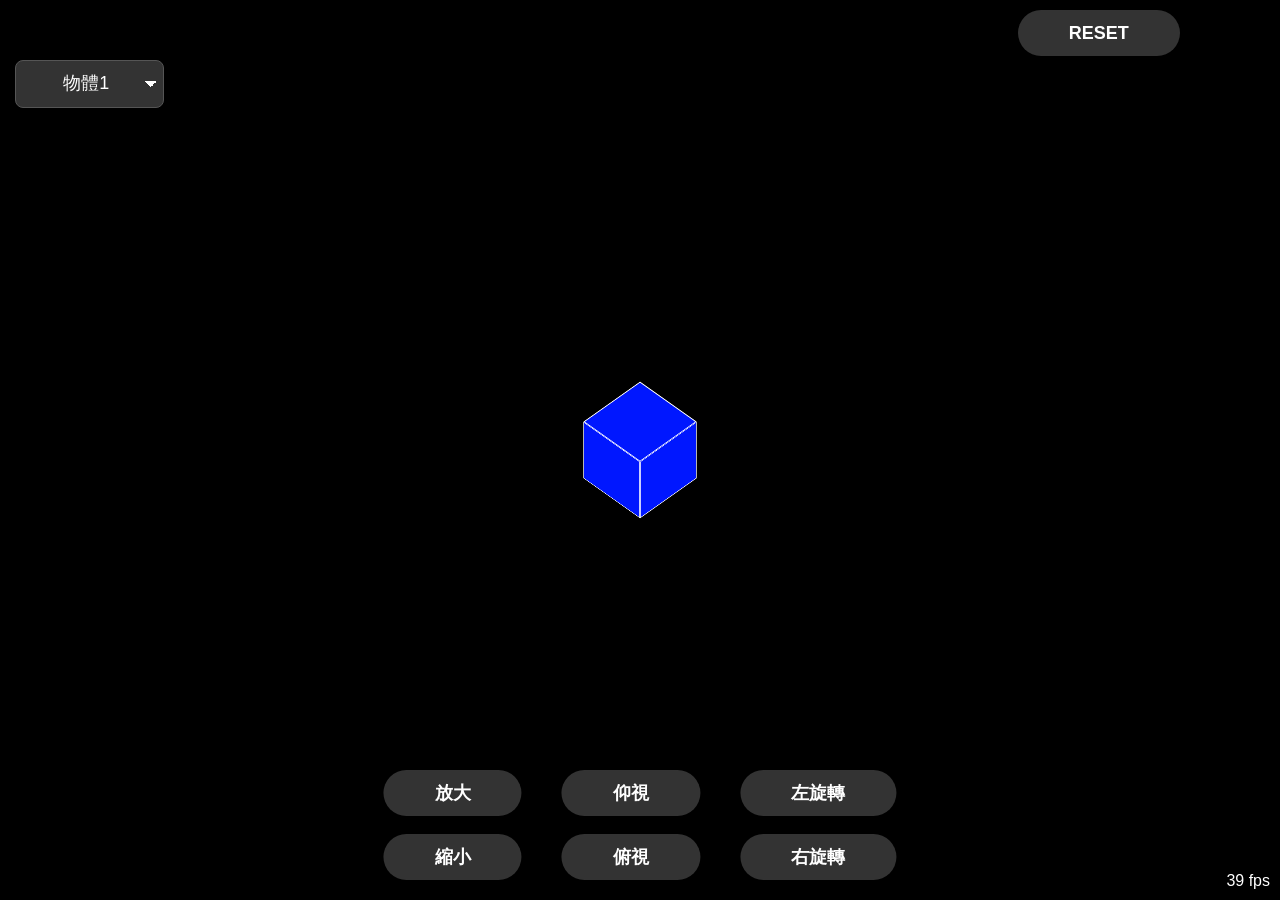
==== index (1).html @ 178dab09 "Add files via upload" ====
<!DOCTYPE html>
<html lang="en" dir="ltr">
<head>
    <title>WebGL Gaussian Splat Viewer</title>
    <meta charset="utf-8" />
    <meta name="viewport"
          content="width=device-width, initial-scale=1, minimum-scale=1, maximum-scale=1, user-scalable=no" />
    <meta name="apple-mobile-web-app-capable" content="yes" />
    <meta name="apple-mobile-web-app-status-bar-style" content="black-translucent" />

    <!-- 內嵌樣式表（原本的 styles.css 內容） -->
    <style>
    /* =====================================================
       1. 全域變數（顏色 / 尺寸）
       ===================================================== */
    :root{
        /* ---- 顏色主題 ---- */
        --btn-bg:           #333;
        --btn-bg-hover:     #555;
        --btn-text:         #fff;

        /* ---- 尺寸（用 clamp() RWD） ---- */
        --btn-font:         clamp(14px, 2.3vw, 18px);
        --btn-pad-y:        clamp(8px, 1.5vw, 14px);
        --btn-pad-x:        clamp(32px, 4vw, 56px);

        --btn-radius:       9999px;  /* pill */
    }

    /* =====================================================
       2. 基本排版
       ===================================================== */
    body{
        overflow:hidden;
        margin:0;
        height:100vh;
        width:100vw;
        font-family:sans-serif;
        background:#000;
        text-shadow:0 0 3px #000;
    }
    a, body{ color:#fff; }

    #info{ position:absolute; top:10px; left:15px; z-index:100; }
    h3{ margin:5px 0; }
    p { margin:5px 0; font-size:small; }

    /* =====================================================
       3. 旋轉立方體動畫（保持原樣）
       ===================================================== */
    .cube-wrapper{ transform-style:preserve-3d; }
    .cube{ transform-style:preserve-3d; transform:rotateX(45deg) rotateZ(45deg); animation:rotation 2s infinite; }
    .cube-faces{ transform-style:preserve-3d; height:80px; width:80px; position:relative; transform-origin:0 0; transform:translateZ(-40px); }
    .cube-face{ position:absolute; inset:0; background:#0017ff; border:solid 1px #fff; }
    .cube-face.top   { transform:translateZ(80px); }
    .cube-face.front { transform-origin:0 50%; transform:rotateY(-90deg); }
    .cube-face.back  { transform-origin:0 50%; transform:rotateY(-90deg) translateZ(-80px); }
    .cube-face.right { transform-origin:50% 0; transform:rotateX(-90deg) translateY(-80px); }
    .cube-face.left  { transform-origin:50% 0; transform:rotateX(-90deg) translateY(-80px) translateZ(80px); }

    @keyframes rotation{
        0%   { transform:rotateX(45deg) rotateY(0) rotateZ(45deg);  animation-timing-function:cubic-bezier(.17,.84,.44,1); }
        50%  { transform:rotateX(45deg) rotateY(0) rotateZ(225deg); animation-timing-function:cubic-bezier(.76,.05,.86,.06); }
        100% { transform:rotateX(45deg) rotateY(0) rotateZ(405deg); animation-timing-function:cubic-bezier(.17,.84,.44,1); }
    }

    /* =====================================================
       4. 場景／訊息／進度條
       ===================================================== */
    .scene,#message{ position:absolute; inset:0; display:flex; align-items:center; justify-content:center; z-index:2; }
    #message{ font-weight:bold; font-size:large; color:red; pointer-events:none; }

    #progress{ position:absolute; top:0; height:5px; background:blue; z-index:99; transition:width .1s ease-in-out; }
    #quality{ position:absolute; bottom:10px; right:10px; z-index:999; }
    #caminfo{ position:absolute; top:10px; right:10px; z-index:999; }

    #canvas{ position:absolute; inset:0; width:100%; height:100%; display:block; touch-action:none; }

    details{ font-size:small; }
    #instructions{ background:rgba(0,0,0,.6); white-space:pre-wrap; padding:10px; border-radius:10px; font-size:x-small; }

    body.nohf .nohf{ display:none; }
    body.nohf #progress,
    body.nohf .cube-face{ background:#ff9d0d; }

    /* =====================================================
       5. 控制按鈕排版：兩橫排平均分配
       ===================================================== */
    #controls{
        position:fixed;
        bottom:20px;
        left:50%;
        transform:translateX(-50%);

        /* 兩列 Grid，自動擴充欄 */
        display:grid;
        grid-auto-flow:column;
        grid-template-rows:repeat(2, auto);
        gap:clamp(10px, 2vw, 18px) clamp(3vw, 4vw, 40px);

        justify-content:center;
        align-content:center;
    }

    /* 讓內層 <div> 只當群組，不佔版面 */
    #controls > div{ display:contents; }

    /* =====================================================
       6. 按鈕樣式（無底線）
       ===================================================== */
    button,
    .btn{
        background:var(--btn-bg);
        color:var(--btn-text);

        font-weight:700;
        font-size:var(--btn-font);
        line-height:1;
        text-transform:uppercase;
        text-decoration:none;

        border:none;
        border-radius:var(--btn-radius);
        padding:var(--btn-pad-y) var(--btn-pad-x);
        cursor:pointer;

        transition:background .2s, transform .1s ease;
    }
    button:hover,
    button:focus-visible,
    .btn:hover,
    .btn:focus-visible{
        background:var(--btn-bg-hover);
    }
    button:active,
    .btn:active{
        transform:scale(.97);
    }

    /* =====================================================
       7. 下拉選單美化
       ===================================================== */
    #objectSelect{
        /* 位置 */
        position:fixed;
        top:60px;
        left:15px;
        z-index:150;

        /* 尺寸字級：沿用變數 */
        font-size:var(--btn-font);
        line-height:1.2;
        padding:calc(var(--btn-pad-y) - 2px) calc(var(--btn-pad-x) - 8px)
                calc(var(--btn-pad-y) - 2px) calc(var(--btn-pad-x) - 4px);

        /* 外觀 */
        color:var(--btn-text);
        background:var(--btn-bg);
        border:1px solid var(--btn-bg-hover);
        border-radius:8px;
        cursor:pointer;
        transition:background .2s, border .2s;
        appearance:none;
        -moz-appearance:none;
        -webkit-appearance:none;

        /* 自製箭頭 */
        background-image:
          linear-gradient(45deg, transparent 50%, var(--btn-text) 50%),
          linear-gradient(-45deg, transparent 50%, var(--btn-text) 50%);
        background-position:
          right 12px center,
          right 6px  center;
        background-size:6px 6px;
        background-repeat:no-repeat;
    }
    #objectSelect:hover,
    #objectSelect:focus{
        background:var(--btn-bg-hover);
        border-color:#888;
        outline:none;
    }
    #objectSelect option{
        background:#222;
        color:#fff;
    }

    /* 手機放大點擊區 */
    @media (max-width:768px){
        #objectSelect{
            top:80px;
            padding:8px 12px;
            font-size:16px;
        }
    }
    </style>
</head>

<body>
<script>
    if (location.host.includes('hf.space')) document.body.classList.add('nohf');
</script>
<div id="resetBtnWrapper" style="position:fixed; top:10px; right:100px; z-index:999;">
    <button id="btnReset" class="btn">reset</button>
</div>
<div id="info">
    <select id="objectSelect">
        <option value="0">物體1</option>
        <option value="1">物體2</option>
        <option value="2">物體3</option>
        <option value="3">物體4</option>
        <option value="4">物體5</option>
        <option value="5">物體6</option>
        <option value="6">物體7</option>
        <option value="7">物體8</option>
        <option value="8">物體9</option>
        <option value="9">物體10</option>
        <option value="10">物體11</option>
        <option value="11">物體12</option>
        <option value="12">物體13</option>
        <option value="13">物體14</option>
        <option value="14">物體15</option>
    </select>
</div>

<div id="progress"></div>

<div id="message"></div>
<div class="scene" id="spinner">
    <div class="cube-wrapper">
        <div class="cube">
            <div class="cube-faces">
                <div class="cube-face bottom"></div>
                <div class="cube-face top"></div>
                <div class="cube-face left"></div>
                <div class="cube-face right"></div>
                <div class="cube-face back"></div>
                <div class="cube-face front"></div>
            </div>
        </div>
    </div>
</div>

<canvas id="canvas"></canvas>

<div id="quality"><span id="fps"></span></div>
<div id="caminfo"><span id="camid"></span></div>

<div id="controls">
    <div>
        <button id="btnUp">放大</button>
        <button id="btnDown">縮小</button>
        <button id="btnI">仰視</button>
        <button id="btnK">俯視</button>
        <button id="btnJ">左旋轉</button>
        <button id="btnL">右旋轉</button>
    </div>
</div>

<script src="main_final.js"></script>
</body>
</html>
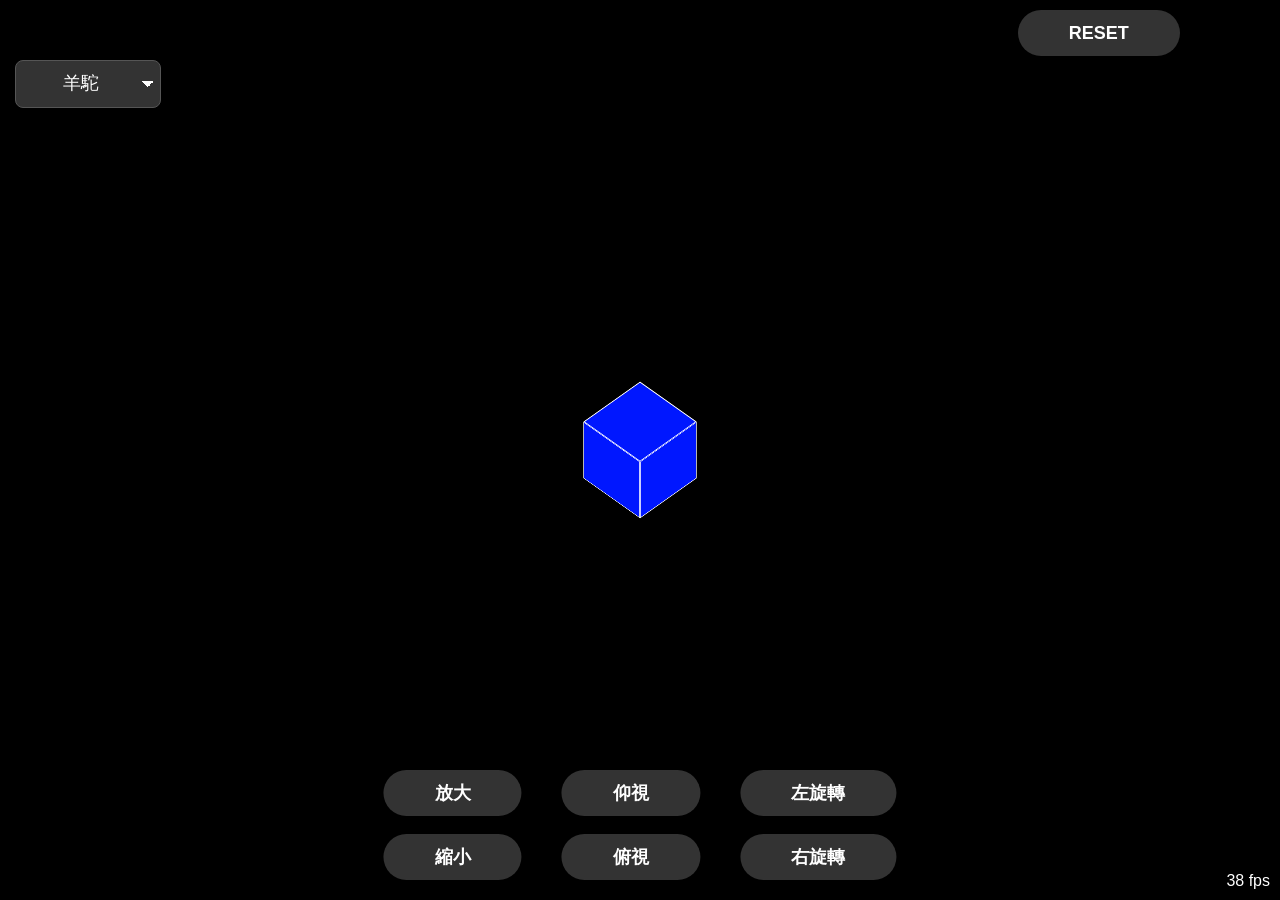
==== commit 771ce91d: "Add files via upload" ====
--- a/index (1).html
+++ b/index (1).html
@@ -205,21 +205,10 @@
 </div>
 <div id="info">
     <select id="objectSelect">
-        <option value="0">物體1</option>
-        <option value="1">物體2</option>
-        <option value="2">物體3</option>
-        <option value="3">物體4</option>
-        <option value="4">物體5</option>
-        <option value="5">物體6</option>
-        <option value="6">物體7</option>
-        <option value="7">物體8</option>
-        <option value="8">物體9</option>
-        <option value="9">物體10</option>
-        <option value="10">物體11</option>
-        <option value="11">物體12</option>
-        <option value="12">物體13</option>
-        <option value="13">物體14</option>
-        <option value="14">物體15</option>
+        <option value="0">羊駝</option>
+        <option value="3">衛生紙</option>
+        <option value="9">皮卡丘</option>
+        <option value="13">謝易澤</option>
     </select>
 </div>
 
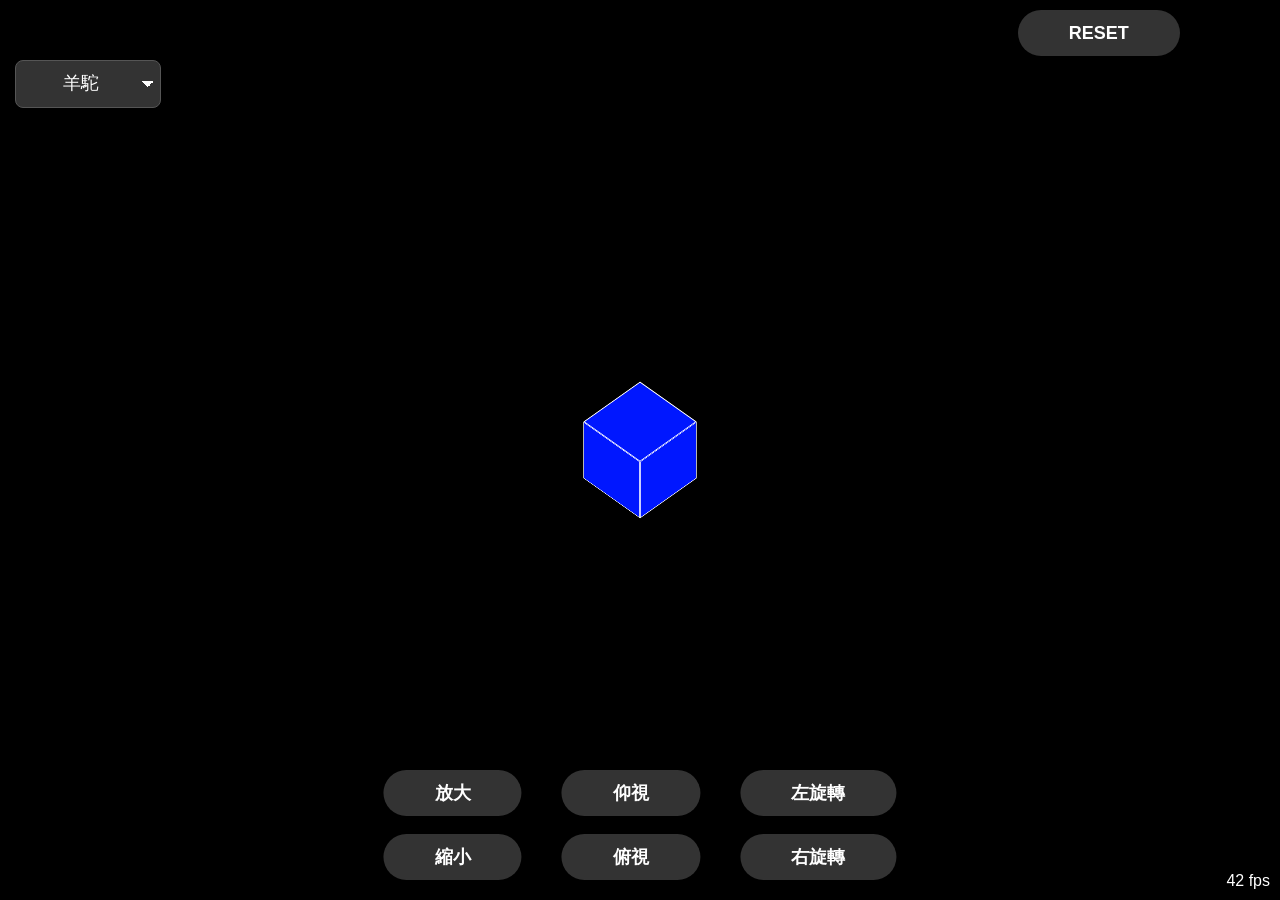
==== commit fd082fbf: "Add files via upload" ====
--- a/index (1).html
+++ b/index (1).html
@@ -208,7 +208,7 @@
         <option value="0">羊駝</option>
         <option value="3">衛生紙</option>
         <option value="9">皮卡丘</option>
-        <option value="13">謝易澤</option>
+        <option value="15">恐龍</option>
     </select>
 </div>
 
